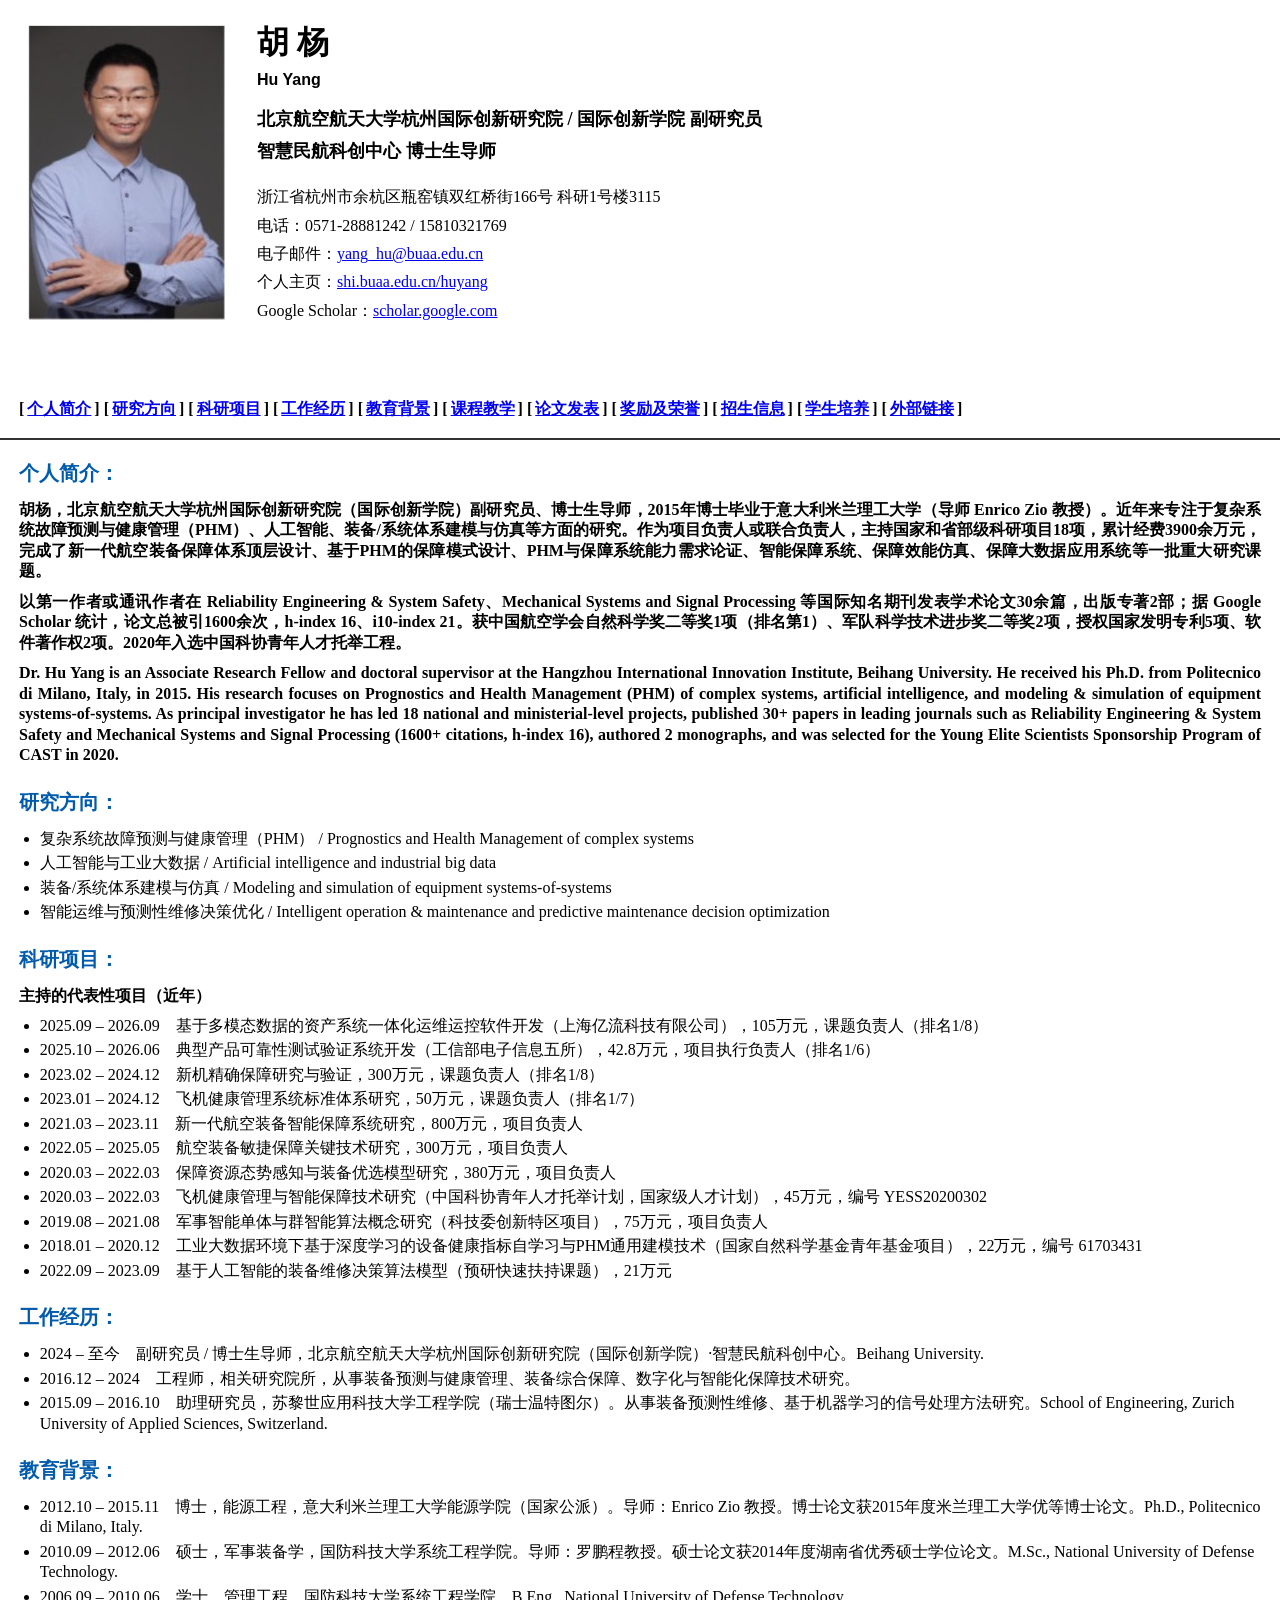
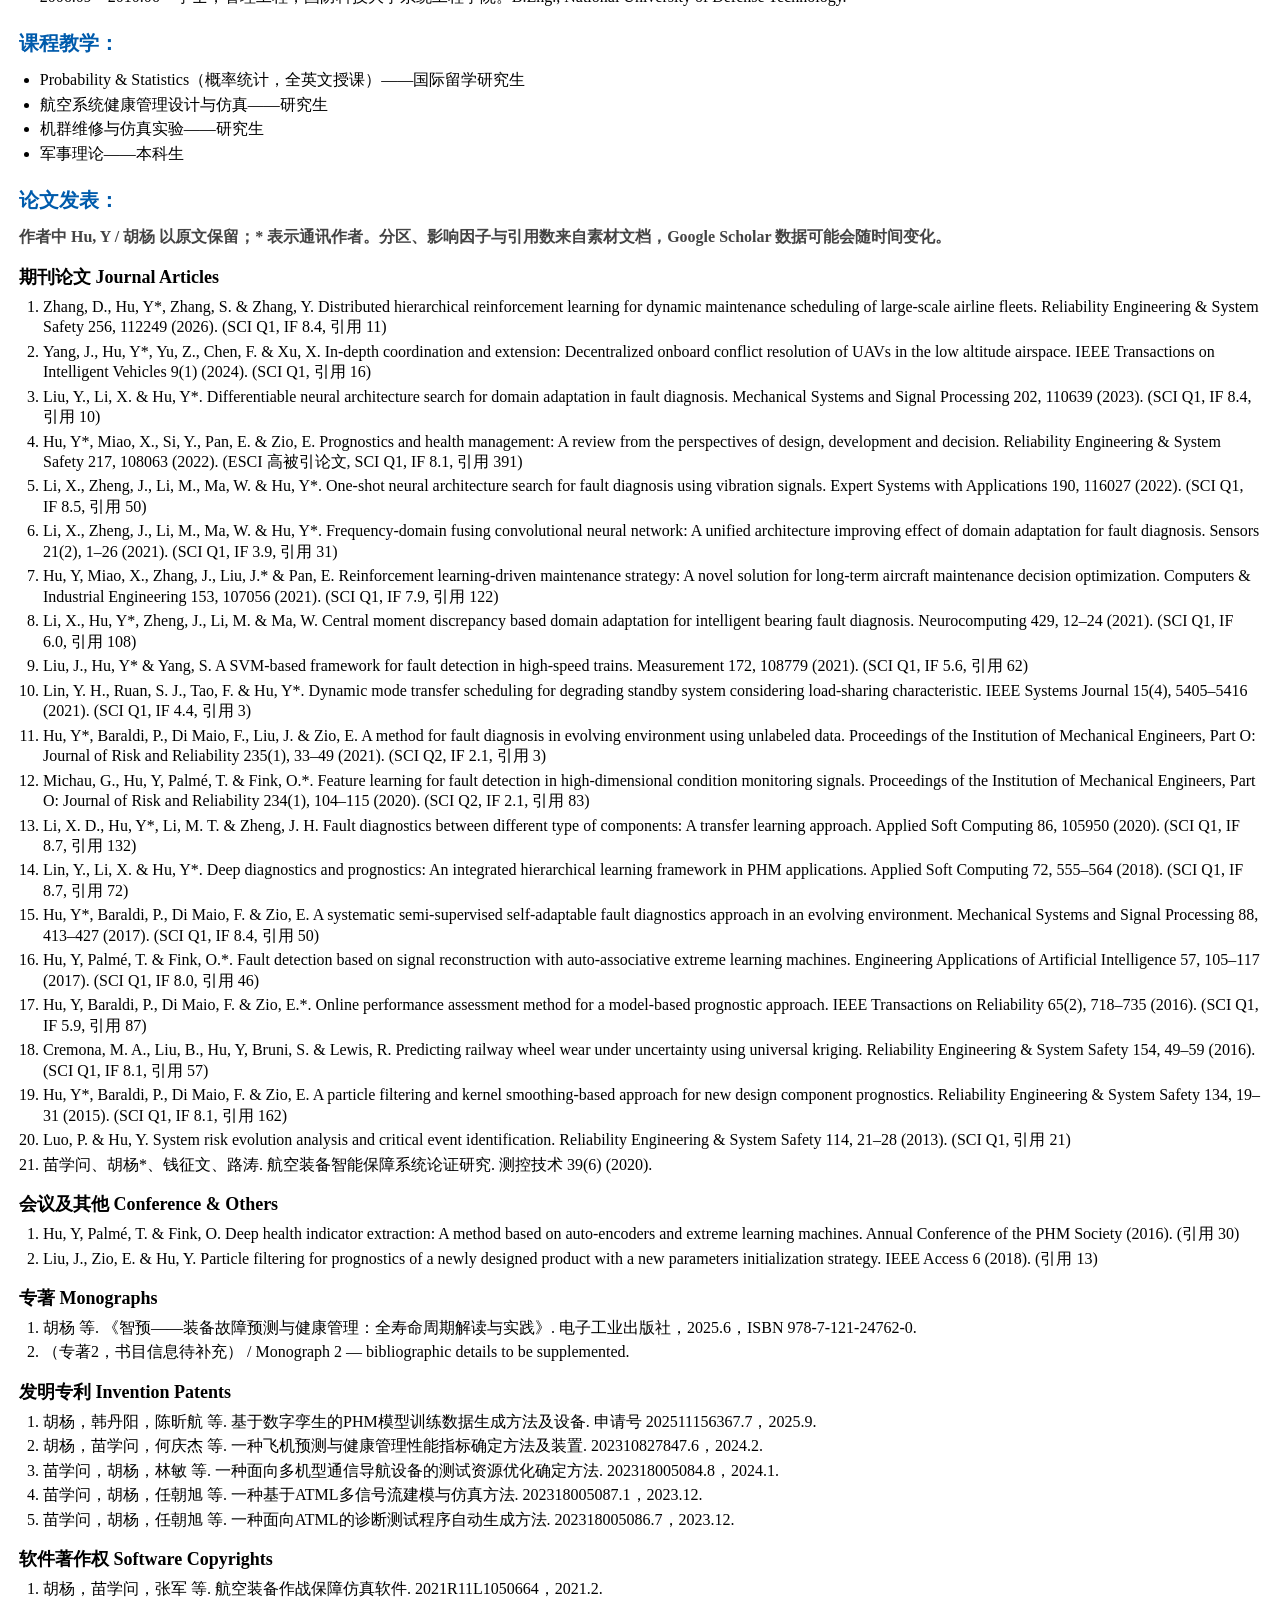
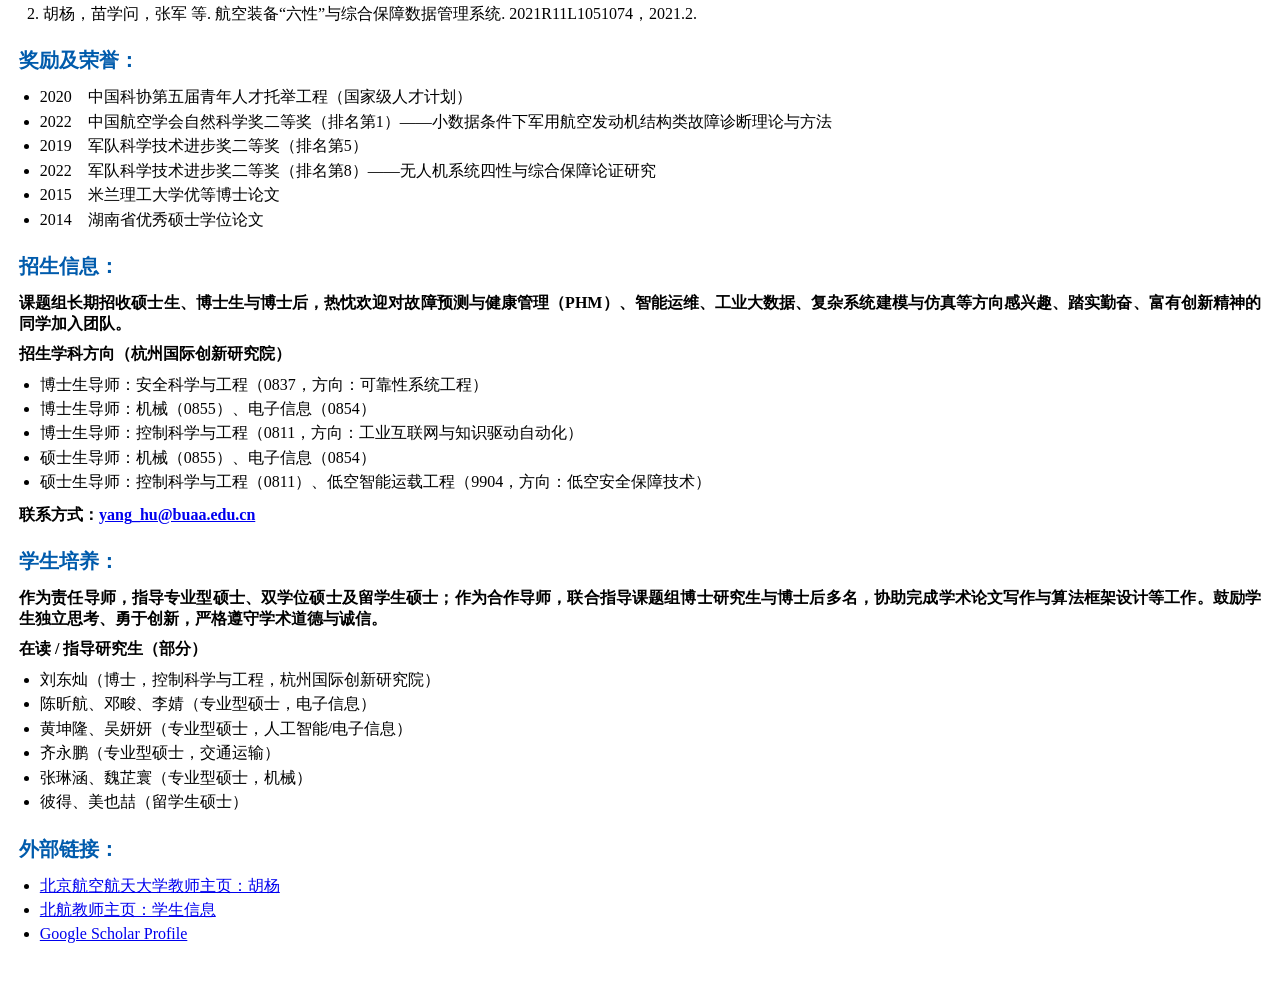
==== huyang-homepage/index.html @ 88ab0538 "Publish team homepage" ====
<!doctype html>
<html lang="zh-CN">
<head>
  <meta charset="utf-8">
  <meta name="viewport" content="width=device-width, initial-scale=1">
  <title>胡 杨 - Hu Yang</title>
  <meta name="description" content="胡 杨，北京航空航天大学杭州国际创新研究院副研究员、博士生导师。研究方向包括PHM、人工智能、工业大数据与复杂系统建模仿真。">
  <link rel="stylesheet" href="assets/css/styles.css?v=202607092">
  <style>
    html {
      scroll-behavior: smooth;
    }

    body {
      min-width: 1000px !important;
      margin: 0 !important;
      color: #000 !important;
      background: #fff !important;
      font-family: "Times New Roman", "Songti SC", SimSun, serif !important;
      font-size: 16px !important;
      line-height: 1.28 !important;
    }

    a {
      color: #00e !important;
      text-decoration: underline !important;
    }

    .container {
      width: calc(100% - 38px) !important;
      margin: 0 auto !important;
    }

    .site-header {
      padding-top: 25px !important;
      border: 0 !important;
      background: #fff !important;
    }

    .masthead {
      width: 100% !important;
      border-collapse: collapse !important;
    }

    .portrait-cell {
      width: 198px !important;
      padding: 0 32px 45px 8px !important;
      vertical-align: top !important;
    }

    .portrait {
      display: block !important;
      width: 198px !important;
      height: 296px !important;
      border: 0 !important;
      object-fit: cover !important;
    }

    .identity {
      padding: 0 0 45px !important;
      vertical-align: top !important;
    }

    .identity h1 {
      margin: 0 0 10px !important;
      font-size: 32px !important;
      font-weight: 700 !important;
      line-height: 1.08 !important;
    }

    .name-en {
      margin: 0 0 18px !important;
      font-family: Arial, Helvetica, sans-serif !important;
      font-size: 16px !important;
      font-weight: 700 !important;
    }

    .position {
      margin: 0 0 9px !important;
      font-size: 18px !important;
      font-weight: 600 !important;
    }

    .motto {
      margin: 22px 0 20px !important;
      color: #666 !important;
      font-size: 18px !important;
      font-style: italic !important;
      font-weight: 700 !important;
    }

    .contact-lines p {
      margin: 0 0 8px !important;
      font-size: 16px !important;
      font-weight: 400 !important;
      line-height: 1.28 !important;
    }

    .nav-bar {
      position: static !important;
      border-bottom: 2px solid #333 !important;
      background: #fff !important;
    }

    .nav-inner {
      display: block !important;
      padding: 24px 0 18px !important;
      font-size: 16px !important;
      font-weight: 700 !important;
      line-height: 1.35 !important;
    }

    .nav-inner a {
      display: inline !important;
      margin: 0 3px !important;
      padding: 0 !important;
      border: 0 !important;
      color: #00e !important;
      background: transparent !important;
      font-family: "Times New Roman", "Songti SC", SimSun, serif !important;
      font-size: 16px !important;
      font-weight: 700 !important;
      text-decoration: underline !important;
    }

    .page-grid {
      display: block !important;
      padding: 20px 0 36px !important;
    }

    .profile-card,
    .footer {
      display: none !important;
    }

    .section {
      margin: 0 0 23px !important;
      padding: 0 !important;
      border: 0 !important;
      scroll-margin-top: 16px !important;
    }

    .section h2 {
      display: block !important;
      margin: 0 0 14px !important;
      color: rgb(0, 91, 172) !important;
      font-size: 20px !important;
      font-weight: 700 !important;
      line-height: 1.3 !important;
    }

    .section h2 em {
      display: none !important;
    }

    .section h3 {
      margin: 18px 0 8px !important;
      font-size: 18px !important;
      font-weight: 700 !important;
    }

    .section p,
    .section li {
      font-size: 16px !important;
      line-height: 1.28 !important;
    }

    .section p {
      margin: 0 0 10px !important;
      text-align: justify !important;
      font-weight: 700 !important;
    }

    .plain-list,
    .project-list,
    .timeline,
    .link-list {
      margin: 0 0 12px !important;
      padding-left: 1.3em !important;
    }

    .plain-list li,
    .project-list li,
    .timeline li,
    .link-list li,
    .publication-list li {
      margin: 4px 0 !important;
    }

    .publication-list {
      margin: 0 0 12px !important;
      padding-left: 1.5em !important;
    }
  </style>
</head>
<body>
  <header class="site-header" id="top">
    <div class="container">
      <table class="masthead" role="presentation">
        <tr>
          <td class="portrait-cell">
            <img class="portrait" src="assets/images/photo.png" alt="胡杨照片" width="198" height="296">
          </td>
          <td class="identity">
            <h1>胡 杨</h1>
            <p class="name-en">Hu Yang</p>
            <p class="position">北京航空航天大学杭州国际创新研究院 / 国际创新学院 副研究员</p>
            <p class="position">智慧民航科创中心 博士生导师</p>
            <div class="contact-lines" aria-label="教师详细信息" style="margin-top: 24px;">
              <p>浙江省杭州市余杭区瓶窑镇双红桥街166号 科研1号楼3115</p>
              <p>电话：0571-28881242 / 15810321769</p>
              <p>电子邮件：<a href="mailto:yang_hu@buaa.edu.cn">yang_hu@buaa.edu.cn</a></p>
              <p>个人主页：<a href="https://shi.buaa.edu.cn/huyang/zh_CN/" target="_blank" rel="noopener">shi.buaa.edu.cn/huyang</a></p>
              <p>Google Scholar：<a href="https://scholar.google.com/citations?user=t0t8_BkAAAAJ&amp;hl=en" target="_blank" rel="noopener">scholar.google.com</a></p>
            </div>
          </td>
        </tr>
      </table>
    </div>
  </header>

  <nav class="nav-bar" aria-label="页面栏目导航">
    <div class="container nav-inner">
      [<a href="#bio">个人简介</a>]
      [<a href="#research">研究方向</a>]
      [<a href="#projects">科研项目</a>]
      [<a href="#work">工作经历</a>]
      [<a href="#education">教育背景</a>]
      [<a href="#teaching">课程教学</a>]
      [<a href="#publications">论文发表</a>]
      [<a href="#awards">奖励及荣誉</a>]
      [<a href="#recruitment">招生信息</a>]
      [<a href="#students">学生培养</a>]
      [<a href="#links">外部链接</a>]
    </div>
  </nav>

  <main class="container page-grid">
    <aside class="profile-card" aria-label="联系方式">
      <h2>联系方式</h2>
      <dl>
        <dt>一级学科</dt><dd>计算机科学与技术 (0812J2)</dd>
        <dt>电子邮箱</dt><dd><a href="mailto:yang_hu@buaa.edu.cn">yang_hu@buaa.edu.cn</a></dd>
        <dt>办公电话</dt><dd>0571-28881242</dd>
        <dt>手机</dt><dd>15810321769</dd>
        <dt>办公地址</dt><dd>浙江省杭州市余杭区瓶窑镇双红桥街166号 科研1号楼3115</dd>
      </dl>
      <div class="side-links">
        <a href="https://shi.buaa.edu.cn/huyang/zh_CN/" target="_blank" rel="noopener">北航教师主页</a>
        <a href="https://scholar.google.com/citations?user=t0t8_BkAAAAJ&amp;hl=en" target="_blank" rel="noopener">Google Scholar</a>
      </div>
    </aside>

    <article class="content">
      <section id="bio" class="section">
        <h2>个人简介：</h2>
        <p>胡杨，北京航空航天大学杭州国际创新研究院（国际创新学院）副研究员、博士生导师，2015年博士毕业于意大利米兰理工大学（导师 Enrico Zio 教授）。近年来专注于复杂系统故障预测与健康管理（PHM）、人工智能、装备/系统体系建模与仿真等方面的研究。作为项目负责人或联合负责人，主持国家和省部级科研项目18项，累计经费3900余万元，完成了新一代航空装备保障体系顶层设计、基于PHM的保障模式设计、PHM与保障系统能力需求论证、智能保障系统、保障效能仿真、保障大数据应用系统等一批重大研究课题。</p><p>以第一作者或通讯作者在 Reliability Engineering &amp; System Safety、Mechanical Systems and Signal Processing 等国际知名期刊发表学术论文30余篇，出版专著2部；据 Google Scholar 统计，论文总被引1600余次，h-index 16、i10-index 21。获中国航空学会自然科学奖二等奖1项（排名第1）、军队科学技术进步奖二等奖2项，授权国家发明专利5项、软件著作权2项。2020年入选中国科协青年人才托举工程。</p><p>Dr. Hu Yang is an Associate Research Fellow and doctoral supervisor at the Hangzhou International Innovation Institute, Beihang University. He received his Ph.D. from Politecnico di Milano, Italy, in 2015. His research focuses on Prognostics and Health Management (PHM) of complex systems, artificial intelligence, and modeling &amp; simulation of equipment systems-of-systems. As principal investigator he has led 18 national and ministerial-level projects, published 30+ papers in leading journals such as Reliability Engineering &amp; System Safety and Mechanical Systems and Signal Processing (1600+ citations, h-index 16), authored 2 monographs, and was selected for the Young Elite Scientists Sponsorship Program of CAST in 2020.</p>
      </section>

      <section id="research" class="section">
        <h2>研究方向：</h2>
        <ul class="plain-list"><li>复杂系统故障预测与健康管理（PHM） / Prognostics and Health Management of complex systems</li><li>人工智能与工业大数据 / Artificial intelligence and industrial big data</li><li>装备/系统体系建模与仿真 / Modeling and simulation of equipment systems-of-systems</li><li>智能运维与预测性维修决策优化 / Intelligent operation &amp; maintenance and predictive maintenance decision optimization</li></ul>
      </section>

      <section id="projects" class="section">
        <h2>科研项目：</h2>
        <p class="subhead">主持的代表性项目（近年）</p>
        <ul class="project-list"><li>2025.09 – 2026.09　基于多模态数据的资产系统一体化运维运控软件开发（上海亿流科技有限公司），105万元，课题负责人（排名1/8）</li><li>2025.10 – 2026.06　典型产品可靠性测试验证系统开发（工信部电子信息五所），42.8万元，项目执行负责人（排名1/6）</li><li>2023.02 – 2024.12　新机精确保障研究与验证，300万元，课题负责人（排名1/8）</li><li>2023.01 – 2024.12　飞机健康管理系统标准体系研究，50万元，课题负责人（排名1/7）</li><li>2021.03 – 2023.11　新一代航空装备智能保障系统研究，800万元，项目负责人</li><li>2022.05 – 2025.05　航空装备敏捷保障关键技术研究，300万元，项目负责人</li><li>2020.03 – 2022.03　保障资源态势感知与装备优选模型研究，380万元，项目负责人</li><li>2020.03 – 2022.03　飞机健康管理与智能保障技术研究（中国科协青年人才托举计划，国家级人才计划），45万元，编号 YESS20200302</li><li>2019.08 – 2021.08　军事智能单体与群智能算法概念研究（科技委创新特区项目），75万元，项目负责人</li><li>2018.01 – 2020.12　工业大数据环境下基于深度学习的设备健康指标自学习与PHM通用建模技术（国家自然科学基金青年基金项目），22万元，编号 61703431</li><li>2022.09 – 2023.09　基于人工智能的装备维修决策算法模型（预研快速扶持课题），21万元</li></ul>
      </section>

      <section id="work" class="section">
        <h2>工作经历：</h2>
        <ul class="timeline"><li>2024 – 至今　副研究员 / 博士生导师，北京航空航天大学杭州国际创新研究院（国际创新学院）·智慧民航科创中心。Beihang University.</li><li>2016.12 – 2024　工程师，相关研究院所，从事装备预测与健康管理、装备综合保障、数字化与智能化保障技术研究。</li><li>2015.09 – 2016.10　助理研究员，苏黎世应用科技大学工程学院（瑞士温特图尔）。从事装备预测性维修、基于机器学习的信号处理方法研究。School of Engineering, Zurich University of Applied Sciences, Switzerland.</li></ul>
      </section>

      <section id="education" class="section">
        <h2>教育背景：</h2>
        <ul class="timeline"><li>2012.10 – 2015.11　博士，能源工程，意大利米兰理工大学能源学院（国家公派）。导师：Enrico Zio 教授。博士论文获2015年度米兰理工大学优等博士论文。Ph.D., Politecnico di Milano, Italy.</li><li>2010.09 – 2012.06　硕士，军事装备学，国防科技大学系统工程学院。导师：罗鹏程教授。硕士论文获2014年度湖南省优秀硕士学位论文。M.Sc., National University of Defense Technology.</li><li>2006.09 – 2010.06　学士，管理工程，国防科技大学系统工程学院。B.Eng., National University of Defense Technology.</li></ul>
      </section>

      <section id="teaching" class="section">
        <h2>课程教学：</h2>
        <ul class="plain-list"><li>Probability &amp; Statistics（概率统计，全英文授课）——国际留学研究生</li><li>航空系统健康管理设计与仿真——研究生</li><li>机群维修与仿真实验——研究生</li><li>军事理论——本科生</li></ul>
      </section>

      <section id="publications" class="section">
        <h2>论文发表：</h2>
        <p class="note">作者中 Hu, Y / 胡杨 以原文保留；* 表示通讯作者。分区、影响因子与引用数来自素材文档，Google Scholar 数据可能会随时间变化。</p>
        <h3>期刊论文 Journal Articles</h3>
        <ol class="publication-list"><li>Zhang, D., Hu, Y*, Zhang, S. &amp; Zhang, Y. Distributed hierarchical reinforcement learning for dynamic maintenance scheduling of large-scale airline fleets. Reliability Engineering &amp; System Safety 256, 112249 (2026). (SCI Q1, IF 8.4, 引用 11)</li><li>Yang, J., Hu, Y*, Yu, Z., Chen, F. &amp; Xu, X. In-depth coordination and extension: Decentralized onboard conflict resolution of UAVs in the low altitude airspace. IEEE Transactions on Intelligent Vehicles 9(1) (2024). (SCI Q1, 引用 16)</li><li>Liu, Y., Li, X. &amp; Hu, Y*. Differentiable neural architecture search for domain adaptation in fault diagnosis. Mechanical Systems and Signal Processing 202, 110639 (2023). (SCI Q1, IF 8.4, 引用 10)</li><li>Hu, Y*, Miao, X., Si, Y., Pan, E. &amp; Zio, E. Prognostics and health management: A review from the perspectives of design, development and decision. Reliability Engineering &amp; System Safety 217, 108063 (2022). (ESCI 高被引论文, SCI Q1, IF 8.1, 引用 391)</li><li>Li, X., Zheng, J., Li, M., Ma, W. &amp; Hu, Y*. One-shot neural architecture search for fault diagnosis using vibration signals. Expert Systems with Applications 190, 116027 (2022). (SCI Q1, IF 8.5, 引用 50)</li><li>Li, X., Zheng, J., Li, M., Ma, W. &amp; Hu, Y*. Frequency-domain fusing convolutional neural network: A unified architecture improving effect of domain adaptation for fault diagnosis. Sensors 21(2), 1–26 (2021). (SCI Q1, IF 3.9, 引用 31)</li><li>Hu, Y, Miao, X., Zhang, J., Liu, J.* &amp; Pan, E. Reinforcement learning-driven maintenance strategy: A novel solution for long-term aircraft maintenance decision optimization. Computers &amp; Industrial Engineering 153, 107056 (2021). (SCI Q1, IF 7.9, 引用 122)</li><li>Li, X., Hu, Y*, Zheng, J., Li, M. &amp; Ma, W. Central moment discrepancy based domain adaptation for intelligent bearing fault diagnosis. Neurocomputing 429, 12–24 (2021). (SCI Q1, IF 6.0, 引用 108)</li><li>Liu, J., Hu, Y* &amp; Yang, S. A SVM-based framework for fault detection in high-speed trains. Measurement 172, 108779 (2021). (SCI Q1, IF 5.6, 引用 62)</li><li>Lin, Y. H., Ruan, S. J., Tao, F. &amp; Hu, Y*. Dynamic mode transfer scheduling for degrading standby system considering load-sharing characteristic. IEEE Systems Journal 15(4), 5405–5416 (2021). (SCI Q1, IF 4.4, 引用 3)</li><li>Hu, Y*, Baraldi, P., Di Maio, F., Liu, J. &amp; Zio, E. A method for fault diagnosis in evolving environment using unlabeled data. Proceedings of the Institution of Mechanical Engineers, Part O: Journal of Risk and Reliability 235(1), 33–49 (2021). (SCI Q2, IF 2.1, 引用 3)</li><li>Michau, G., Hu, Y, Palmé, T. &amp; Fink, O.*. Feature learning for fault detection in high-dimensional condition monitoring signals. Proceedings of the Institution of Mechanical Engineers, Part O: Journal of Risk and Reliability 234(1), 104–115 (2020). (SCI Q2, IF 2.1, 引用 83)</li><li>Li, X. D., Hu, Y*, Li, M. T. &amp; Zheng, J. H. Fault diagnostics between different type of components: A transfer learning approach. Applied Soft Computing 86, 105950 (2020). (SCI Q1, IF 8.7, 引用 132)</li><li>Lin, Y., Li, X. &amp; Hu, Y*. Deep diagnostics and prognostics: An integrated hierarchical learning framework in PHM applications. Applied Soft Computing 72, 555–564 (2018). (SCI Q1, IF 8.7, 引用 72)</li><li>Hu, Y*, Baraldi, P., Di Maio, F. &amp; Zio, E. A systematic semi-supervised self-adaptable fault diagnostics approach in an evolving environment. Mechanical Systems and Signal Processing 88, 413–427 (2017). (SCI Q1, IF 8.4, 引用 50)</li><li>Hu, Y, Palmé, T. &amp; Fink, O.*. Fault detection based on signal reconstruction with auto-associative extreme learning machines. Engineering Applications of Artificial Intelligence 57, 105–117 (2017). (SCI Q1, IF 8.0, 引用 46)</li><li>Hu, Y, Baraldi, P., Di Maio, F. &amp; Zio, E.*. Online performance assessment method for a model-based prognostic approach. IEEE Transactions on Reliability 65(2), 718–735 (2016). (SCI Q1, IF 5.9, 引用 87)</li><li>Cremona, M. A., Liu, B., Hu, Y, Bruni, S. &amp; Lewis, R. Predicting railway wheel wear under uncertainty using universal kriging. Reliability Engineering &amp; System Safety 154, 49–59 (2016). (SCI Q1, IF 8.1, 引用 57)</li><li>Hu, Y*, Baraldi, P., Di Maio, F. &amp; Zio, E. A particle filtering and kernel smoothing-based approach for new design component prognostics. Reliability Engineering &amp; System Safety 134, 19–31 (2015). (SCI Q1, IF 8.1, 引用 162)</li><li>Luo, P. &amp; Hu, Y. System risk evolution analysis and critical event identification. Reliability Engineering &amp; System Safety 114, 21–28 (2013). (SCI Q1, 引用 21)</li><li>苗学问、胡杨*、钱征文、路涛. 航空装备智能保障系统论证研究. 测控技术 39(6) (2020).</li></ol>
        <h3>会议及其他 Conference & Others</h3>
        <ol class="publication-list compact"><li>Hu, Y, Palmé, T. &amp; Fink, O. Deep health indicator extraction: A method based on auto-encoders and extreme learning machines. Annual Conference of the PHM Society (2016). (引用 30)</li><li>Liu, J., Zio, E. &amp; Hu, Y. Particle filtering for prognostics of a newly designed product with a new parameters initialization strategy. IEEE Access 6 (2018). (引用 13)</li></ol>
        <h3>专著 Monographs</h3>
        <ol class="publication-list compact"><li>胡杨 等. 《智预——装备故障预测与健康管理：全寿命周期解读与实践》. 电子工业出版社，2025.6，ISBN 978-7-121-24762-0.</li><li>（专著2，书目信息待补充） / Monograph 2 — bibliographic details to be supplemented.</li></ol>
        <h3>发明专利 Invention Patents</h3>
        <ol class="publication-list compact"><li>胡杨，韩丹阳，陈昕航 等. 基于数字孪生的PHM模型训练数据生成方法及设备. 申请号 202511156367.7，2025.9.</li><li>胡杨，苗学问，何庆杰 等. 一种飞机预测与健康管理性能指标确定方法及装置. 202310827847.6，2024.2.</li><li>苗学问，胡杨，林敏 等. 一种面向多机型通信导航设备的测试资源优化确定方法. 202318005084.8，2024.1.</li><li>苗学问，胡杨，任朝旭 等. 一种基于ATML多信号流建模与仿真方法. 202318005087.1，2023.12.</li><li>苗学问，胡杨，任朝旭 等. 一种面向ATML的诊断测试程序自动生成方法. 202318005086.7，2023.12.</li></ol>
        <h3>软件著作权 Software Copyrights</h3>
        <ol class="publication-list compact"><li>胡杨，苗学问，张军 等. 航空装备作战保障仿真软件. 2021R11L1050664，2021.2.</li><li>胡杨，苗学问，张军 等. 航空装备“六性”与综合保障数据管理系统. 2021R11L1051074，2021.2.</li></ol>
      </section>

      <section id="awards" class="section">
        <h2>奖励及荣誉：</h2>
        <ul class="plain-list"><li>2020　中国科协第五届青年人才托举工程（国家级人才计划）</li><li>2022　中国航空学会自然科学奖二等奖（排名第1）——小数据条件下军用航空发动机结构类故障诊断理论与方法</li><li>2019　军队科学技术进步奖二等奖（排名第5）</li><li>2022　军队科学技术进步奖二等奖（排名第8）——无人机系统四性与综合保障论证研究</li><li>2015　米兰理工大学优等博士论文</li><li>2014　湖南省优秀硕士学位论文</li></ul>
      </section>

      <section id="recruitment" class="section">
        <h2>招生信息：</h2>
        <p>课题组长期招收硕士生、博士生与博士后，热忱欢迎对故障预测与健康管理（PHM）、智能运维、工业大数据、复杂系统建模与仿真等方向感兴趣、踏实勤奋、富有创新精神的同学加入团队。</p>
        <p class="subhead">招生学科方向（杭州国际创新研究院）</p>
        <ul class="plain-list"><li>博士生导师：安全科学与工程（0837，方向：可靠性系统工程）</li><li>博士生导师：机械（0855）、电子信息（0854）</li><li>博士生导师：控制科学与工程（0811，方向：工业互联网与知识驱动自动化）</li><li>硕士生导师：机械（0855）、电子信息（0854）</li><li>硕士生导师：控制科学与工程（0811）、低空智能运载工程（9904，方向：低空安全保障技术）</li></ul>
        <p>联系方式：<a href="mailto:yang_hu@buaa.edu.cn">yang_hu@buaa.edu.cn</a></p>
      </section>

      <section id="students" class="section">
        <h2>学生培养：</h2>
        <p>作为责任导师，指导专业型硕士、双学位硕士及留学生硕士；作为合作导师，联合指导课题组博士研究生与博士后多名，协助完成学术论文写作与算法框架设计等工作。鼓励学生独立思考、勇于创新，严格遵守学术道德与诚信。</p>
        <p class="subhead">在读 / 指导研究生（部分）</p>
        <ul class="plain-list"><li>刘东灿（博士，控制科学与工程，杭州国际创新研究院）</li><li>陈昕航、邓畯、李婧（专业型硕士，电子信息）</li><li>黄坤隆、吴妍妍（专业型硕士，人工智能/电子信息）</li><li>齐永鹏（专业型硕士，交通运输）</li><li>张琳涵、魏芷寰（专业型硕士，机械）</li><li>彼得、美也喆（留学生硕士）</li></ul>
      </section>

      <section id="links" class="section">
        <h2>外部链接：</h2>
        <ul class="link-list">
          <li><a href="https://shi.buaa.edu.cn/huyang/zh_CN/" target="_blank" rel="noopener">北京航空航天大学教师主页：胡杨</a></li>
          <li><a href="https://shi.buaa.edu.cn/huyang/zh_CN/xsxx/214384/list/index.htm" target="_blank" rel="noopener">北航教师主页：学生信息</a></li>
          <li><a href="https://scholar.google.com/citations?user=t0t8_BkAAAAJ&amp;hl=en" target="_blank" rel="noopener">Google Scholar Profile</a></li>
        </ul>
      </section>
    </article>
  </main>

  <footer class="footer">
    <div class="container">
      <p>© 胡 杨 · 北京航空航天大学杭州国际创新研究院</p>
      <a class="back-top" href="#top" aria-label="返回顶部">Top</a>
    </div>
  </footer>

  <script src="assets/js/main.js"></script>
</body>
</html>
---- huyang-homepage/assets/css/styles.css ----
html {
  scroll-behavior: smooth;
}

body {
  min-width: 1000px;
  margin: 0;
  color: #000;
  background: #fff;
  font-family: "Times New Roman", "Songti SC", SimSun, serif;
  font-size: 16px;
  line-height: 1.28;
}

a {
  color: #00e;
  text-decoration: underline;
}

.container {
  width: calc(100% - 38px);
  margin: 0 auto;
}

.site-header {
  padding-top: 25px;
}

.masthead {
  width: 100%;
  border-collapse: collapse;
}

.portrait-cell {
  width: 198px;
  padding: 0 32px 45px 8px;
  vertical-align: top;
}

.portrait {
  display: block;
  width: 198px;
  height: 296px;
  object-fit: cover;
  border: 0;
}

.identity {
  padding: 0 0 45px;
  vertical-align: top;
}

.identity h1 {
  margin: 0 0 10px;
  font-size: 32px;
  font-weight: 700;
  line-height: 1.08;
}

.name-en {
  margin: 0 0 18px;
  font-family: Arial, Helvetica, sans-serif;
  font-size: 16px;
  font-weight: 700;
}

.position {
  margin: 0 0 9px;
  font-size: 18px;
  font-weight: 400;
}

.motto {
  margin: 22px 0 20px;
  color: #666;
  font-size: 18px;
  font-style: italic;
  font-weight: 700;
}

.contact-lines {
  margin-top: 24px;
}

.contact-lines p {
  margin: 0 0 8px;
  font-size: 16px;
  font-weight: 400;
  line-height: 1.28;
}

.nav-bar {
  border-bottom: 2px solid #333;
}

.nav-inner {
  padding: 24px 0 18px;
  font-size: 16px;
  font-weight: 700;
  line-height: 1.35;
}

.nav-inner a {
  display: inline;
  margin: 0 3px;
  padding: 0;
  border: 0;
  background: transparent;
  font-family: "Times New Roman", "Songti SC", SimSun, serif;
  font-size: 16px;
  font-weight: 700;
}

.page-grid {
  display: block;
  padding: 20px 0 36px;
}

.profile-card,
.footer {
  display: none;
}

.section {
  margin: 0 0 23px;
  padding: 0;
  border: 0;
  scroll-margin-top: 16px;
}

.section h2 {
  margin: 0 0 14px;
  color: rgb(0, 91, 172);
  font-size: 20px;
  font-weight: 700;
  line-height: 1.3;
}

.section h3 {
  margin: 18px 0 8px;
  font-size: 18px;
  font-weight: 700;
}

.section p {
  margin: 0 0 10px;
  text-align: justify;
  font-weight: 700;
}

.section p,
.section li {
  font-size: 16px;
  line-height: 1.28;
}

.plain-list,
.project-list,
.timeline,
.link-list {
  margin: 0 0 12px;
  padding-left: 1.3em;
}

.plain-list li,
.project-list li,
.timeline li,
.link-list li,
.publication-list li {
  margin: 4px 0;
}

.publication-list {
  margin: 0 0 12px;
  padding-left: 1.5em;
}

.subhead {
  font-weight: 700;
}

.note {
  color: #444;
  font-size: 15px;
}
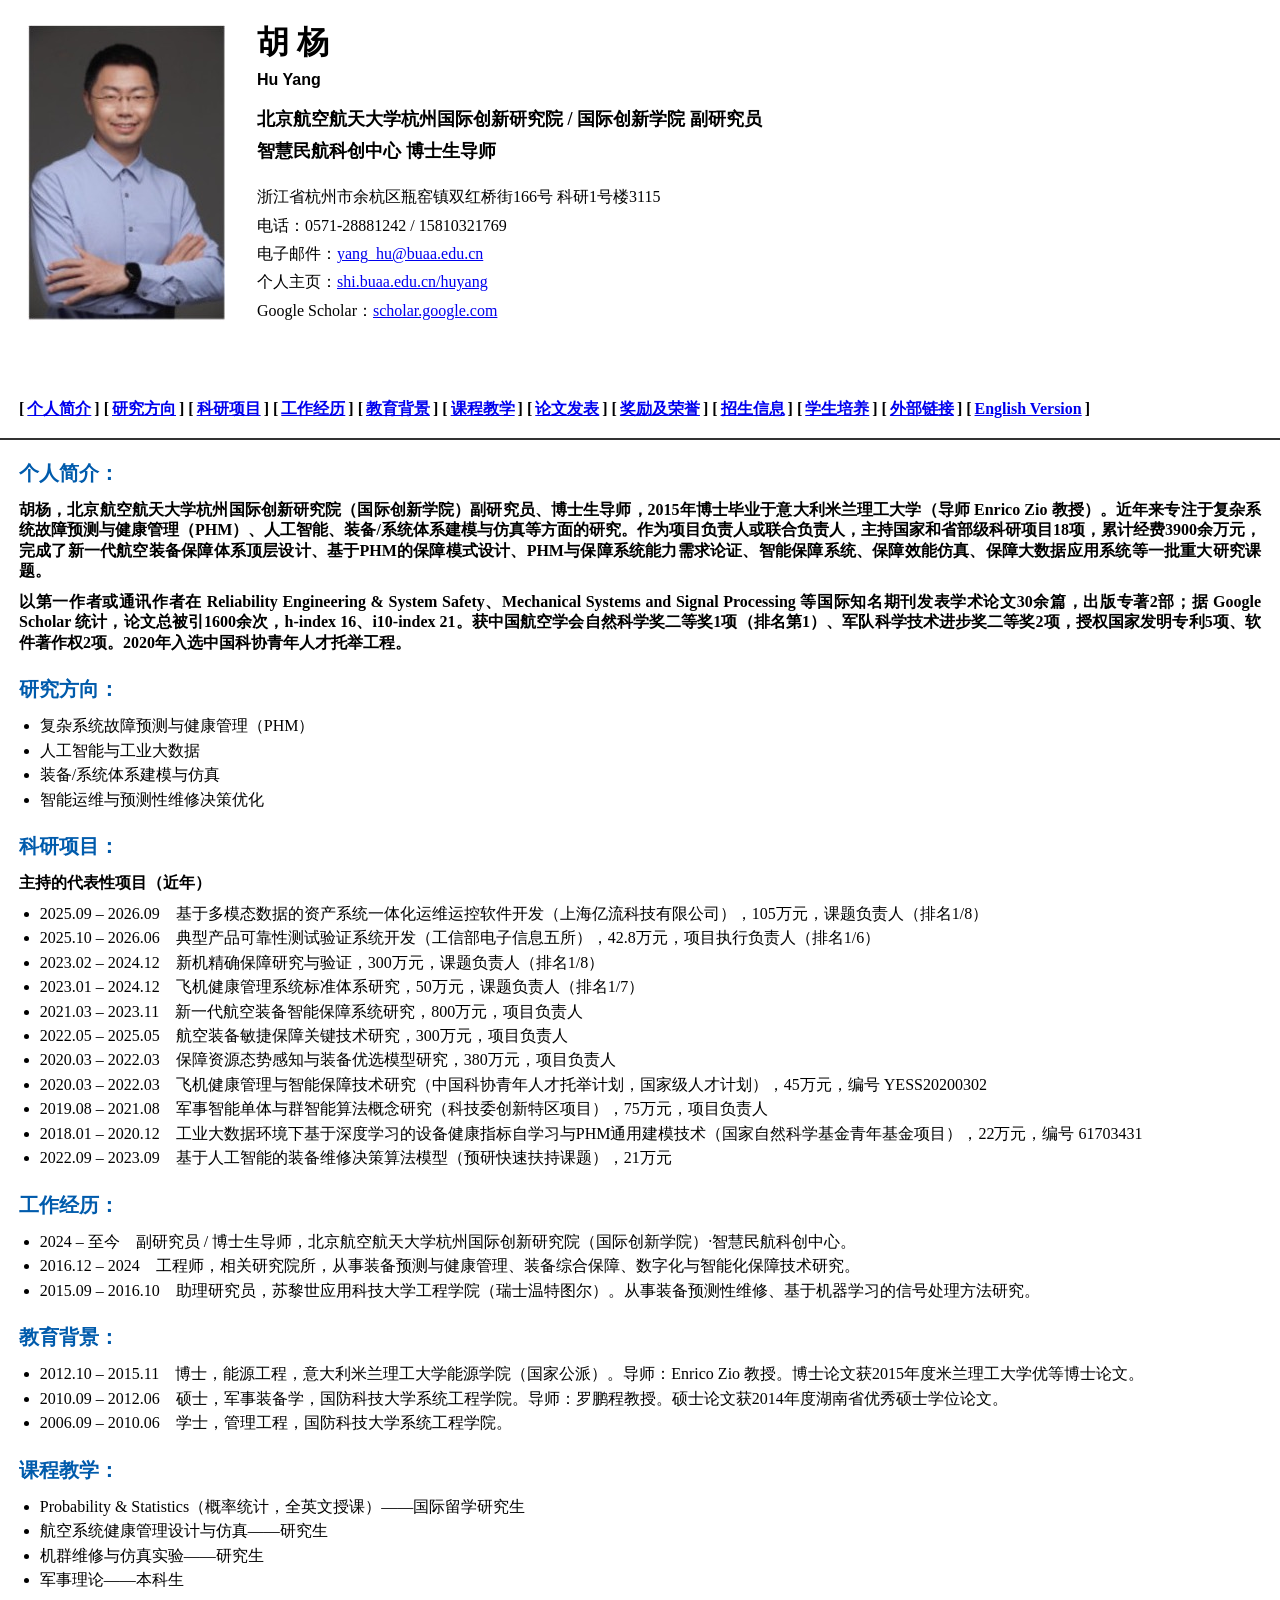
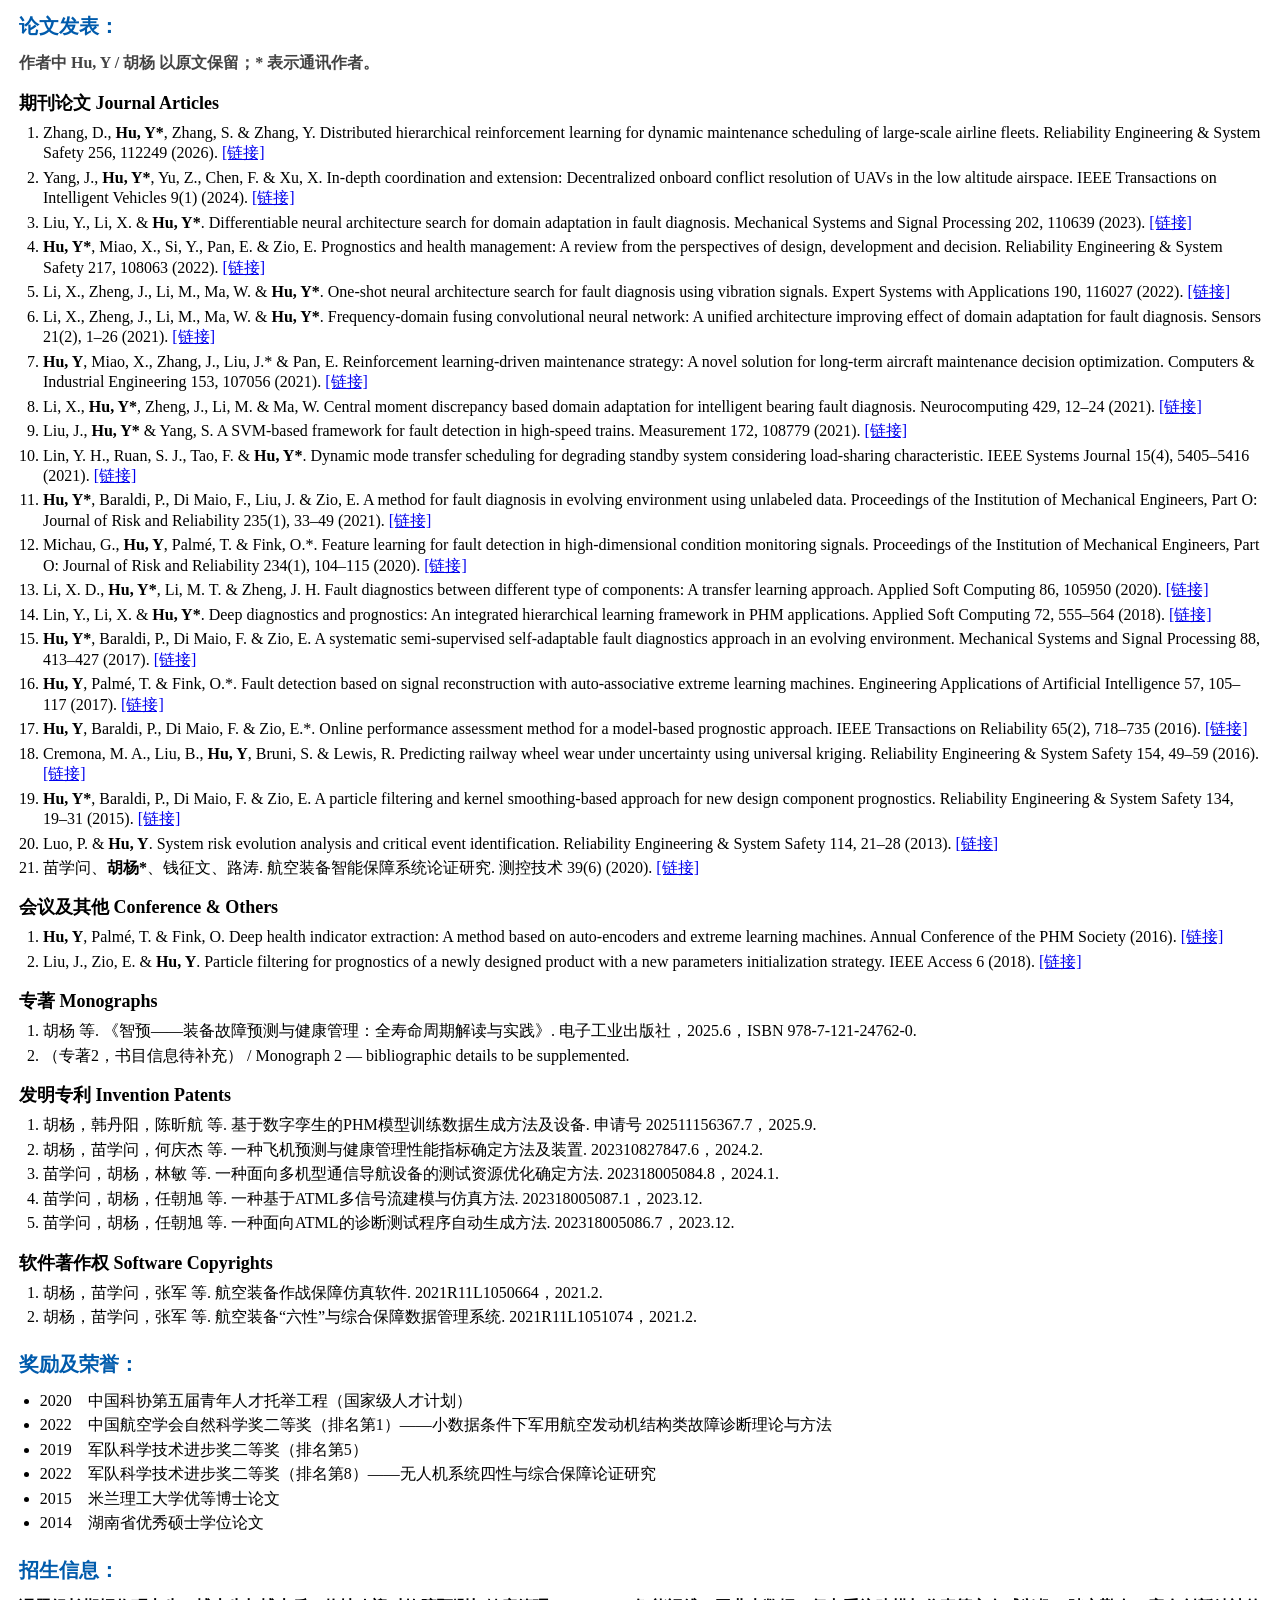
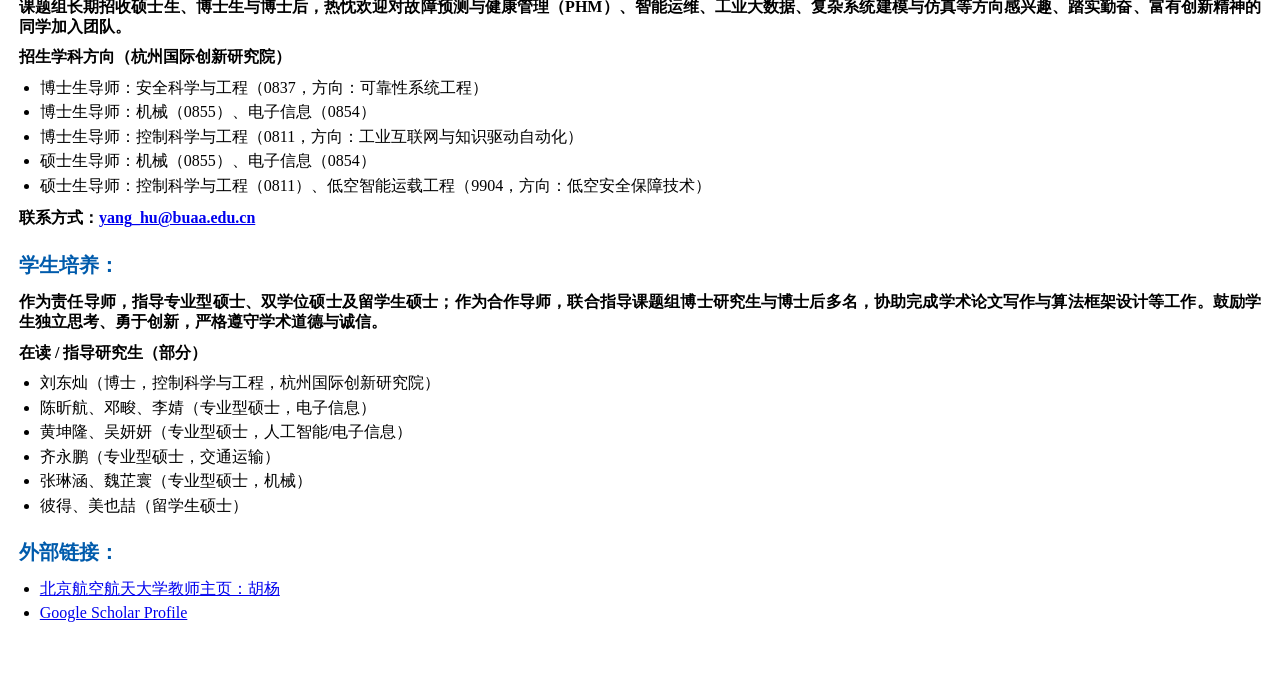
==== commit 2c35799d: "Publish team homepage" ====
--- a/huyang-homepage/index.html
+++ b/huyang-homepage/index.html
@@ -232,6 +232,7 @@
       [<a href="#recruitment">招生信息</a>]
       [<a href="#students">学生培养</a>]
       [<a href="#links">外部链接</a>]
+      [<a href="en.html">English Version</a>]
     </div>
   </nav>
 
@@ -254,12 +255,12 @@
     <article class="content">
       <section id="bio" class="section">
         <h2>个人简介：</h2>
-        <p>胡杨，北京航空航天大学杭州国际创新研究院（国际创新学院）副研究员、博士生导师，2015年博士毕业于意大利米兰理工大学（导师 Enrico Zio 教授）。近年来专注于复杂系统故障预测与健康管理（PHM）、人工智能、装备/系统体系建模与仿真等方面的研究。作为项目负责人或联合负责人，主持国家和省部级科研项目18项，累计经费3900余万元，完成了新一代航空装备保障体系顶层设计、基于PHM的保障模式设计、PHM与保障系统能力需求论证、智能保障系统、保障效能仿真、保障大数据应用系统等一批重大研究课题。</p><p>以第一作者或通讯作者在 Reliability Engineering &amp; System Safety、Mechanical Systems and Signal Processing 等国际知名期刊发表学术论文30余篇，出版专著2部；据 Google Scholar 统计，论文总被引1600余次，h-index 16、i10-index 21。获中国航空学会自然科学奖二等奖1项（排名第1）、军队科学技术进步奖二等奖2项，授权国家发明专利5项、软件著作权2项。2020年入选中国科协青年人才托举工程。</p><p>Dr. Hu Yang is an Associate Research Fellow and doctoral supervisor at the Hangzhou International Innovation Institute, Beihang University. He received his Ph.D. from Politecnico di Milano, Italy, in 2015. His research focuses on Prognostics and Health Management (PHM) of complex systems, artificial intelligence, and modeling &amp; simulation of equipment systems-of-systems. As principal investigator he has led 18 national and ministerial-level projects, published 30+ papers in leading journals such as Reliability Engineering &amp; System Safety and Mechanical Systems and Signal Processing (1600+ citations, h-index 16), authored 2 monographs, and was selected for the Young Elite Scientists Sponsorship Program of CAST in 2020.</p>
+        <p>胡杨，北京航空航天大学杭州国际创新研究院（国际创新学院）副研究员、博士生导师，2015年博士毕业于意大利米兰理工大学（导师 Enrico Zio 教授）。近年来专注于复杂系统故障预测与健康管理（PHM）、人工智能、装备/系统体系建模与仿真等方面的研究。作为项目负责人或联合负责人，主持国家和省部级科研项目18项，累计经费3900余万元，完成了新一代航空装备保障体系顶层设计、基于PHM的保障模式设计、PHM与保障系统能力需求论证、智能保障系统、保障效能仿真、保障大数据应用系统等一批重大研究课题。</p><p>以第一作者或通讯作者在 Reliability Engineering &amp; System Safety、Mechanical Systems and Signal Processing 等国际知名期刊发表学术论文30余篇，出版专著2部；据 Google Scholar 统计，论文总被引1600余次，h-index 16、i10-index 21。获中国航空学会自然科学奖二等奖1项（排名第1）、军队科学技术进步奖二等奖2项，授权国家发明专利5项、软件著作权2项。2020年入选中国科协青年人才托举工程。</p>
       </section>
 
       <section id="research" class="section">
         <h2>研究方向：</h2>
-        <ul class="plain-list"><li>复杂系统故障预测与健康管理（PHM） / Prognostics and Health Management of complex systems</li><li>人工智能与工业大数据 / Artificial intelligence and industrial big data</li><li>装备/系统体系建模与仿真 / Modeling and simulation of equipment systems-of-systems</li><li>智能运维与预测性维修决策优化 / Intelligent operation &amp; maintenance and predictive maintenance decision optimization</li></ul>
+        <ul class="plain-list"><li>复杂系统故障预测与健康管理（PHM）</li><li>人工智能与工业大数据</li><li>装备/系统体系建模与仿真</li><li>智能运维与预测性维修决策优化</li></ul>
       </section>
 
       <section id="projects" class="section">
@@ -270,12 +271,12 @@
 
       <section id="work" class="section">
         <h2>工作经历：</h2>
-        <ul class="timeline"><li>2024 – 至今　副研究员 / 博士生导师，北京航空航天大学杭州国际创新研究院（国际创新学院）·智慧民航科创中心。Beihang University.</li><li>2016.12 – 2024　工程师，相关研究院所，从事装备预测与健康管理、装备综合保障、数字化与智能化保障技术研究。</li><li>2015.09 – 2016.10　助理研究员，苏黎世应用科技大学工程学院（瑞士温特图尔）。从事装备预测性维修、基于机器学习的信号处理方法研究。School of Engineering, Zurich University of Applied Sciences, Switzerland.</li></ul>
+        <ul class="timeline"><li>2024 – 至今　副研究员 / 博士生导师，北京航空航天大学杭州国际创新研究院（国际创新学院）·智慧民航科创中心。</li><li>2016.12 – 2024　工程师，相关研究院所，从事装备预测与健康管理、装备综合保障、数字化与智能化保障技术研究。</li><li>2015.09 – 2016.10　助理研究员，苏黎世应用科技大学工程学院（瑞士温特图尔）。从事装备预测性维修、基于机器学习的信号处理方法研究。</li></ul>
       </section>
 
       <section id="education" class="section">
         <h2>教育背景：</h2>
-        <ul class="timeline"><li>2012.10 – 2015.11　博士，能源工程，意大利米兰理工大学能源学院（国家公派）。导师：Enrico Zio 教授。博士论文获2015年度米兰理工大学优等博士论文。Ph.D., Politecnico di Milano, Italy.</li><li>2010.09 – 2012.06　硕士，军事装备学，国防科技大学系统工程学院。导师：罗鹏程教授。硕士论文获2014年度湖南省优秀硕士学位论文。M.Sc., National University of Defense Technology.</li><li>2006.09 – 2010.06　学士，管理工程，国防科技大学系统工程学院。B.Eng., National University of Defense Technology.</li></ul>
+        <ul class="timeline"><li>2012.10 – 2015.11　博士，能源工程，意大利米兰理工大学能源学院（国家公派）。导师：Enrico Zio 教授。博士论文获2015年度米兰理工大学优等博士论文。</li><li>2010.09 – 2012.06　硕士，军事装备学，国防科技大学系统工程学院。导师：罗鹏程教授。硕士论文获2014年度湖南省优秀硕士学位论文。</li><li>2006.09 – 2010.06　学士，管理工程，国防科技大学系统工程学院。</li></ul>
       </section>
 
       <section id="teaching" class="section">
@@ -285,11 +286,33 @@
 
       <section id="publications" class="section">
         <h2>论文发表：</h2>
-        <p class="note">作者中 Hu, Y / 胡杨 以原文保留；* 表示通讯作者。分区、影响因子与引用数来自素材文档，Google Scholar 数据可能会随时间变化。</p>
+        <p class="note">作者中 Hu, Y / 胡杨 以原文保留；* 表示通讯作者。</p>
         <h3>期刊论文 Journal Articles</h3>
-        <ol class="publication-list"><li>Zhang, D., Hu, Y*, Zhang, S. &amp; Zhang, Y. Distributed hierarchical reinforcement learning for dynamic maintenance scheduling of large-scale airline fleets. Reliability Engineering &amp; System Safety 256, 112249 (2026). (SCI Q1, IF 8.4, 引用 11)</li><li>Yang, J., Hu, Y*, Yu, Z., Chen, F. &amp; Xu, X. In-depth coordination and extension: Decentralized onboard conflict resolution of UAVs in the low altitude airspace. IEEE Transactions on Intelligent Vehicles 9(1) (2024). (SCI Q1, 引用 16)</li><li>Liu, Y., Li, X. &amp; Hu, Y*. Differentiable neural architecture search for domain adaptation in fault diagnosis. Mechanical Systems and Signal Processing 202, 110639 (2023). (SCI Q1, IF 8.4, 引用 10)</li><li>Hu, Y*, Miao, X., Si, Y., Pan, E. &amp; Zio, E. Prognostics and health management: A review from the perspectives of design, development and decision. Reliability Engineering &amp; System Safety 217, 108063 (2022). (ESCI 高被引论文, SCI Q1, IF 8.1, 引用 391)</li><li>Li, X., Zheng, J., Li, M., Ma, W. &amp; Hu, Y*. One-shot neural architecture search for fault diagnosis using vibration signals. Expert Systems with Applications 190, 116027 (2022). (SCI Q1, IF 8.5, 引用 50)</li><li>Li, X., Zheng, J., Li, M., Ma, W. &amp; Hu, Y*. Frequency-domain fusing convolutional neural network: A unified architecture improving effect of domain adaptation for fault diagnosis. Sensors 21(2), 1–26 (2021). (SCI Q1, IF 3.9, 引用 31)</li><li>Hu, Y, Miao, X., Zhang, J., Liu, J.* &amp; Pan, E. Reinforcement learning-driven maintenance strategy: A novel solution for long-term aircraft maintenance decision optimization. Computers &amp; Industrial Engineering 153, 107056 (2021). (SCI Q1, IF 7.9, 引用 122)</li><li>Li, X., Hu, Y*, Zheng, J., Li, M. &amp; Ma, W. Central moment discrepancy based domain adaptation for intelligent bearing fault diagnosis. Neurocomputing 429, 12–24 (2021). (SCI Q1, IF 6.0, 引用 108)</li><li>Liu, J., Hu, Y* &amp; Yang, S. A SVM-based framework for fault detection in high-speed trains. Measurement 172, 108779 (2021). (SCI Q1, IF 5.6, 引用 62)</li><li>Lin, Y. H., Ruan, S. J., Tao, F. &amp; Hu, Y*. Dynamic mode transfer scheduling for degrading standby system considering load-sharing characteristic. IEEE Systems Journal 15(4), 5405–5416 (2021). (SCI Q1, IF 4.4, 引用 3)</li><li>Hu, Y*, Baraldi, P., Di Maio, F., Liu, J. &amp; Zio, E. A method for fault diagnosis in evolving environment using unlabeled data. Proceedings of the Institution of Mechanical Engineers, Part O: Journal of Risk and Reliability 235(1), 33–49 (2021). (SCI Q2, IF 2.1, 引用 3)</li><li>Michau, G., Hu, Y, Palmé, T. &amp; Fink, O.*. Feature learning for fault detection in high-dimensional condition monitoring signals. Proceedings of the Institution of Mechanical Engineers, Part O: Journal of Risk and Reliability 234(1), 104–115 (2020). (SCI Q2, IF 2.1, 引用 83)</li><li>Li, X. D., Hu, Y*, Li, M. T. &amp; Zheng, J. H. Fault diagnostics between different type of components: A transfer learning approach. Applied Soft Computing 86, 105950 (2020). (SCI Q1, IF 8.7, 引用 132)</li><li>Lin, Y., Li, X. &amp; Hu, Y*. Deep diagnostics and prognostics: An integrated hierarchical learning framework in PHM applications. Applied Soft Computing 72, 555–564 (2018). (SCI Q1, IF 8.7, 引用 72)</li><li>Hu, Y*, Baraldi, P., Di Maio, F. &amp; Zio, E. A systematic semi-supervised self-adaptable fault diagnostics approach in an evolving environment. Mechanical Systems and Signal Processing 88, 413–427 (2017). (SCI Q1, IF 8.4, 引用 50)</li><li>Hu, Y, Palmé, T. &amp; Fink, O.*. Fault detection based on signal reconstruction with auto-associative extreme learning machines. Engineering Applications of Artificial Intelligence 57, 105–117 (2017). (SCI Q1, IF 8.0, 引用 46)</li><li>Hu, Y, Baraldi, P., Di Maio, F. &amp; Zio, E.*. Online performance assessment method for a model-based prognostic approach. IEEE Transactions on Reliability 65(2), 718–735 (2016). (SCI Q1, IF 5.9, 引用 87)</li><li>Cremona, M. A., Liu, B., Hu, Y, Bruni, S. &amp; Lewis, R. Predicting railway wheel wear under uncertainty using universal kriging. Reliability Engineering &amp; System Safety 154, 49–59 (2016). (SCI Q1, IF 8.1, 引用 57)</li><li>Hu, Y*, Baraldi, P., Di Maio, F. &amp; Zio, E. A particle filtering and kernel smoothing-based approach for new design component prognostics. Reliability Engineering &amp; System Safety 134, 19–31 (2015). (SCI Q1, IF 8.1, 引用 162)</li><li>Luo, P. &amp; Hu, Y. System risk evolution analysis and critical event identification. Reliability Engineering &amp; System Safety 114, 21–28 (2013). (SCI Q1, 引用 21)</li><li>苗学问、胡杨*、钱征文、路涛. 航空装备智能保障系统论证研究. 测控技术 39(6) (2020).</li></ol>
-        <h3>会议及其他 Conference & Others</h3>
-        <ol class="publication-list compact"><li>Hu, Y, Palmé, T. &amp; Fink, O. Deep health indicator extraction: A method based on auto-encoders and extreme learning machines. Annual Conference of the PHM Society (2016). (引用 30)</li><li>Liu, J., Zio, E. &amp; Hu, Y. Particle filtering for prognostics of a newly designed product with a new parameters initialization strategy. IEEE Access 6 (2018). (引用 13)</li></ol>
+        <ol class="publication-list">
+          <li>Zhang, D., <strong>Hu, Y*</strong>, Zhang, S. &amp; Zhang, Y. Distributed hierarchical reinforcement learning for dynamic maintenance scheduling of large-scale airline fleets. Reliability Engineering &amp; System Safety 256, 112249 (2026). <a href="https://www.sciencedirect.com/science/article/abs/pii/S0951832026000657" target="_blank" rel="noopener">[链接]</a></li>
+          <li>Yang, J., <strong>Hu, Y*</strong>, Yu, Z., Chen, F. &amp; Xu, X. In-depth coordination and extension: Decentralized onboard conflict resolution of UAVs in the low altitude airspace. IEEE Transactions on Intelligent Vehicles 9(1) (2024). <a href="https://ieeexplore.ieee.org/abstract/document/10250955" target="_blank" rel="noopener">[链接]</a></li>
+          <li>Liu, Y., Li, X. &amp; <strong>Hu, Y*</strong>. Differentiable neural architecture search for domain adaptation in fault diagnosis. Mechanical Systems and Signal Processing 202, 110639 (2023). <a href="https://www.sciencedirect.com/science/article/abs/pii/S0888327023005472" target="_blank" rel="noopener">[链接]</a></li>
+          <li><strong>Hu, Y*</strong>, Miao, X., Si, Y., Pan, E. &amp; Zio, E. Prognostics and health management: A review from the perspectives of design, development and decision. Reliability Engineering &amp; System Safety 217, 108063 (2022). <a href="https://www.sciencedirect.com/science/article/abs/pii/S0951832021005652" target="_blank" rel="noopener">[链接]</a></li>
+          <li>Li, X., Zheng, J., Li, M., Ma, W. &amp; <strong>Hu, Y*</strong>. One-shot neural architecture search for fault diagnosis using vibration signals. Expert Systems with Applications 190, 116027 (2022). <a href="https://www.sciencedirect.com/science/article/abs/pii/S0957417421013737" target="_blank" rel="noopener">[链接]</a></li>
+          <li>Li, X., Zheng, J., Li, M., Ma, W. &amp; <strong>Hu, Y*</strong>. Frequency-domain fusing convolutional neural network: A unified architecture improving effect of domain adaptation for fault diagnosis. Sensors 21(2), 1–26 (2021). <a href="https://www.mdpi.com/1424-8220/21/2/450" target="_blank" rel="noopener">[链接]</a></li>
+          <li><strong>Hu, Y</strong>, Miao, X., Zhang, J., Liu, J.* &amp; Pan, E. Reinforcement learning-driven maintenance strategy: A novel solution for long-term aircraft maintenance decision optimization. Computers &amp; Industrial Engineering 153, 107056 (2021). <a href="https://www.sciencedirect.com/science/article/abs/pii/S0360835220307269" target="_blank" rel="noopener">[链接]</a></li>
+          <li>Li, X., <strong>Hu, Y*</strong>, Zheng, J., Li, M. &amp; Ma, W. Central moment discrepancy based domain adaptation for intelligent bearing fault diagnosis. Neurocomputing 429, 12–24 (2021). <a href="https://www.sciencedirect.com/science/article/abs/pii/S0925231220318579" target="_blank" rel="noopener">[链接]</a></li>
+          <li>Liu, J., <strong>Hu, Y*</strong> &amp; Yang, S. A SVM-based framework for fault detection in high-speed trains. Measurement 172, 108779 (2021). <a href="https://www.sciencedirect.com/science/article/abs/pii/S026322412031277X" target="_blank" rel="noopener">[链接]</a></li>
+          <li>Lin, Y. H., Ruan, S. J., Tao, F. &amp; <strong>Hu, Y*</strong>. Dynamic mode transfer scheduling for degrading standby system considering load-sharing characteristic. IEEE Systems Journal 15(4), 5405–5416 (2021). <a href="https://ieeexplore.ieee.org/abstract/document/9296341" target="_blank" rel="noopener">[链接]</a></li>
+          <li><strong>Hu, Y*</strong>, Baraldi, P., Di Maio, F., Liu, J. &amp; Zio, E. A method for fault diagnosis in evolving environment using unlabeled data. Proceedings of the Institution of Mechanical Engineers, Part O: Journal of Risk and Reliability 235(1), 33–49 (2021). <a href="https://journals.sagepub.com/doi/abs/10.1177/1748006X20946529" target="_blank" rel="noopener">[链接]</a></li>
+          <li>Michau, G., <strong>Hu, Y</strong>, Palmé, T. &amp; Fink, O.*. Feature learning for fault detection in high-dimensional condition monitoring signals. Proceedings of the Institution of Mechanical Engineers, Part O: Journal of Risk and Reliability 234(1), 104–115 (2020). <a href="https://journals.sagepub.com/doi/abs/10.1177/1748006X19868335" target="_blank" rel="noopener">[链接]</a></li>
+          <li>Li, X. D., <strong>Hu, Y*</strong>, Li, M. T. &amp; Zheng, J. H. Fault diagnostics between different type of components: A transfer learning approach. Applied Soft Computing 86, 105950 (2020). <a href="https://www.sciencedirect.com/science/article/abs/pii/S1568494619307318" target="_blank" rel="noopener">[链接]</a></li>
+          <li>Lin, Y., Li, X. &amp; <strong>Hu, Y*</strong>. Deep diagnostics and prognostics: An integrated hierarchical learning framework in PHM applications. Applied Soft Computing 72, 555–564 (2018). <a href="https://www.sciencedirect.com/science/article/abs/pii/S1568494618300425" target="_blank" rel="noopener">[链接]</a></li>
+          <li><strong>Hu, Y*</strong>, Baraldi, P., Di Maio, F. &amp; Zio, E. A systematic semi-supervised self-adaptable fault diagnostics approach in an evolving environment. Mechanical Systems and Signal Processing 88, 413–427 (2017). <a href="https://www.sciencedirect.com/science/article/abs/pii/S0888327016304666" target="_blank" rel="noopener">[链接]</a></li>
+          <li><strong>Hu, Y</strong>, Palmé, T. &amp; Fink, O.*. Fault detection based on signal reconstruction with auto-associative extreme learning machines. Engineering Applications of Artificial Intelligence 57, 105–117 (2017). <a href="https://www.sciencedirect.com/science/article/abs/pii/S0952197616301853" target="_blank" rel="noopener">[链接]</a></li>
+          <li><strong>Hu, Y</strong>, Baraldi, P., Di Maio, F. &amp; Zio, E.*. Online performance assessment method for a model-based prognostic approach. IEEE Transactions on Reliability 65(2), 718–735 (2016). <a href="https://ieeexplore.ieee.org/abstract/document/7361762" target="_blank" rel="noopener">[链接]</a></li>
+          <li>Cremona, M. A., Liu, B., <strong>Hu, Y</strong>, Bruni, S. &amp; Lewis, R. Predicting railway wheel wear under uncertainty using universal kriging. Reliability Engineering &amp; System Safety 154, 49–59 (2016). <a href="https://www.sciencedirect.com/science/article/abs/pii/S0951832016300588" target="_blank" rel="noopener">[链接]</a></li>
+          <li><strong>Hu, Y*</strong>, Baraldi, P., Di Maio, F. &amp; Zio, E. A particle filtering and kernel smoothing-based approach for new design component prognostics. Reliability Engineering &amp; System Safety 134, 19–31 (2015). <a href="https://www.sciencedirect.com/science/article/abs/pii/S0951832014002439" target="_blank" rel="noopener">[链接]</a></li>
+          <li>Luo, P. &amp; <strong>Hu, Y</strong>. System risk evolution analysis and critical event identification. Reliability Engineering &amp; System Safety 114, 21–28 (2013). <a href="https://www.sciencedirect.com/science/article/abs/pii/S0951832013000136" target="_blank" rel="noopener">[链接]</a></li>
+          <li>苗学问、<strong>胡杨*</strong>、钱征文、路涛. 航空装备智能保障系统论证研究. 测控技术 39(6) (2020). <a href="http://ckjs.ijournals.cn/ckjs/ch/reader/view_abstract.aspx?file_no=20201204&amp;flag=1" target="_blank" rel="noopener">[链接]</a></li>
+        </ol>
+        <h3>会议及其他 Conference &amp; Others</h3>
+        <ol class="publication-list compact"><li><strong>Hu, Y</strong>, Palmé, T. &amp; Fink, O. Deep health indicator extraction: A method based on auto-encoders and extreme learning machines. Annual Conference of the PHM Society (2016). <a href="http://www.papers.phmsociety.org/index.php/phmconf/article/view/2587" target="_blank" rel="noopener">[链接]</a></li><li>Liu, J., Zio, E. &amp; <strong>Hu, Y</strong>. Particle filtering for prognostics of a newly designed product with a new parameters initialization strategy. IEEE Access 6 (2018). <a href="https://ieeexplore.ieee.org/abstract/document/8493459" target="_blank" rel="noopener">[链接]</a></li></ol>
         <h3>专著 Monographs</h3>
         <ol class="publication-list compact"><li>胡杨 等. 《智预——装备故障预测与健康管理：全寿命周期解读与实践》. 电子工业出版社，2025.6，ISBN 978-7-121-24762-0.</li><li>（专著2，书目信息待补充） / Monograph 2 — bibliographic details to be supplemented.</li></ol>
         <h3>发明专利 Invention Patents</h3>
@@ -322,7 +345,6 @@
         <h2>外部链接：</h2>
         <ul class="link-list">
           <li><a href="https://shi.buaa.edu.cn/huyang/zh_CN/" target="_blank" rel="noopener">北京航空航天大学教师主页：胡杨</a></li>
-          <li><a href="https://shi.buaa.edu.cn/huyang/zh_CN/xsxx/214384/list/index.htm" target="_blank" rel="noopener">北航教师主页：学生信息</a></li>
           <li><a href="https://scholar.google.com/citations?user=t0t8_BkAAAAJ&amp;hl=en" target="_blank" rel="noopener">Google Scholar Profile</a></li>
         </ul>
       </section>
